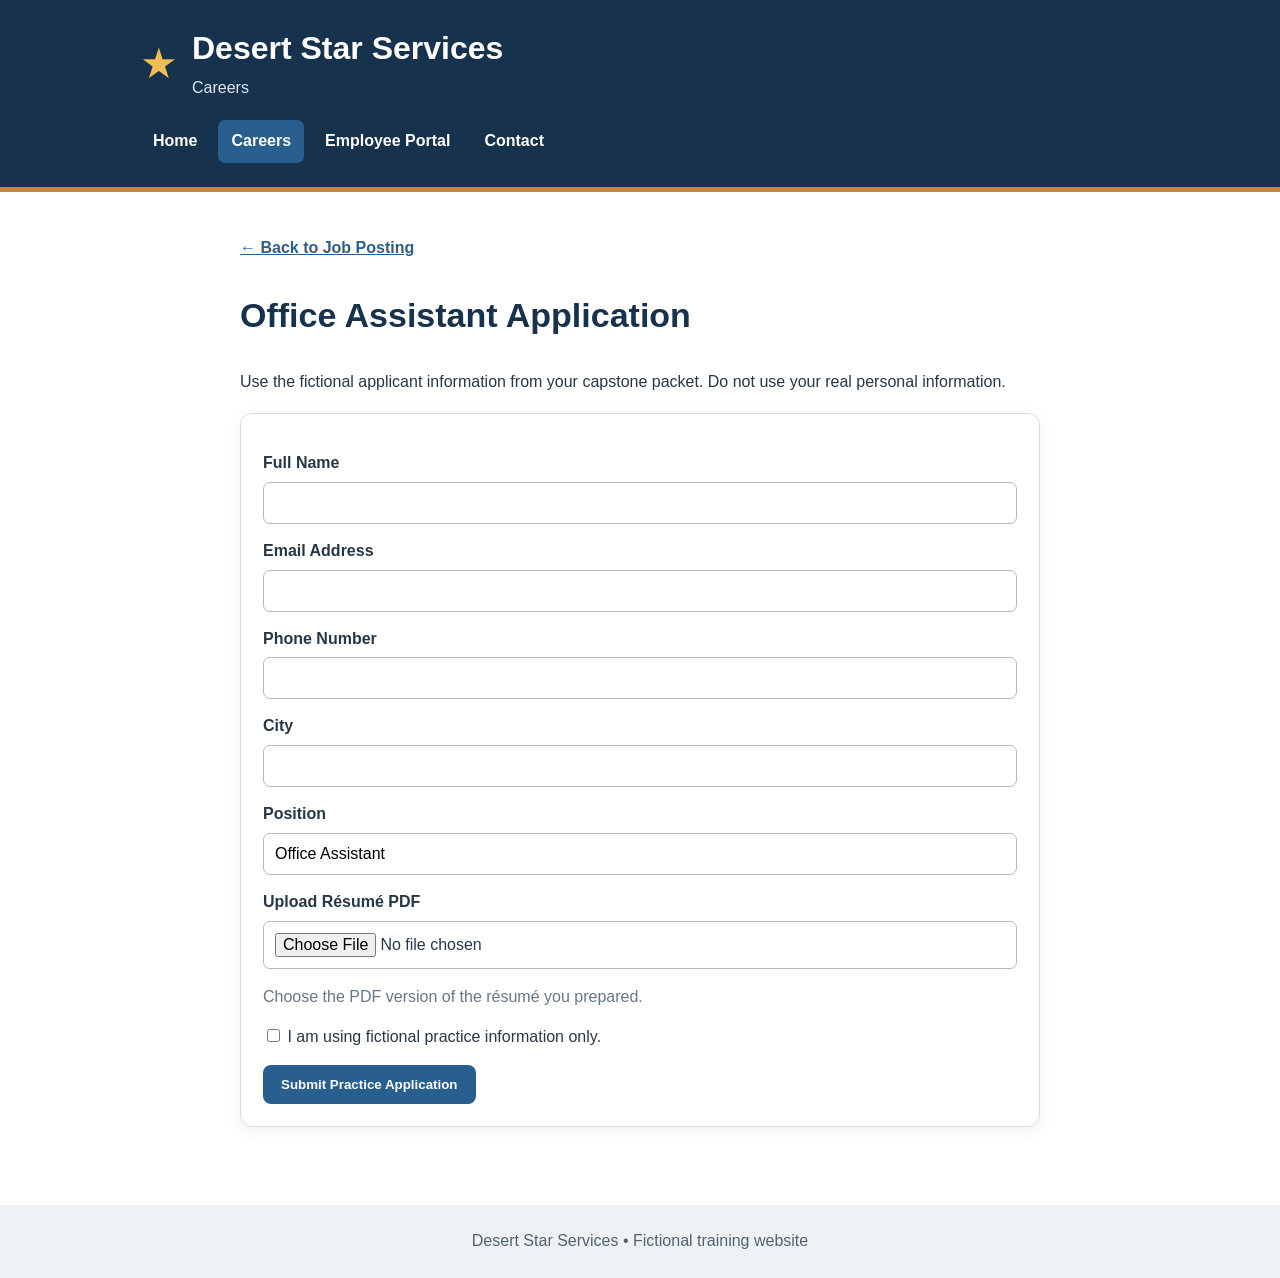
==== apply.html @ 8db5959c "Add apply.html" ====
<!doctype html><html><head><meta charset="utf-8"><meta name="viewport" content="width=device-width,initial-scale=1"><title>Apply | Desert Star Services</title><link rel="stylesheet" href="styles.css"></head><body><header><div class="brand"><span class="star">★</span><div><h1>Desert Star Services</h1><p>Careers</p></div></div><nav><a href="index.html">Home</a><a class="active" href="careers.html">Careers</a><a href="portal.html">Employee Portal</a><a href="contact.html">Contact</a></nav></header><main class="narrow"><a class="back" href="office-assistant.html">← Back to Job Posting</a><h2>Office Assistant Application</h2><p>Use the fictional applicant information from your capstone packet. Do not use your real personal information.</p><form id="app" class="panel"><label>Full Name<input type="text" required></label><label>Email Address<input type="email" required></label><label>Phone Number<input type="tel" required></label><label>City<input type="text" required></label><label>Position<input type="text" value="Office Assistant" readonly></label><label>Upload Résumé PDF<input id="resume" type="file" accept=".pdf,application/pdf" required></label><p class="help">Choose the PDF version of the résumé you prepared.</p><label class="check"><input type="checkbox" required> I am using fictional practice information only.</label><button class="btn" type="submit">Submit Practice Application</button></form><section id="done" class="success hidden"><h3>Practice Application Complete</h3><p>Your information was not sent or stored. Continue with the next task on your capstone challenge sheet.</p></section></main><script>document.getElementById('app').addEventListener('submit',function(e){e.preventDefault();let f=document.getElementById('resume').files[0];if(!f||!f.name.toLowerCase().endsWith('.pdf')){alert('Please choose a PDF file.');return;}this.classList.add('hidden');document.getElementById('done').classList.remove('hidden');scrollTo(0,0);});</script><footer>Desert Star Services • Fictional training website</footer></body></html>
---- styles.css ----
body{margin:0;font-family:Arial,sans-serif;color:#263746;line-height:1.55}header{background:#17324d;color:white;padding:24px max(24px,calc((100vw - 1000px)/2));border-bottom:5px solid #c58b25}.brand{display:flex;gap:14px;align-items:center}.star{font-size:42px;color:#f0bd54}h1{margin:0}.brand p{margin:2px 0;color:#dce6ef}nav{display:flex;gap:8px;flex-wrap:wrap;margin-top:18px}nav a{color:white;text-decoration:none;font-weight:bold;padding:9px 13px;border-radius:7px}nav a:hover,nav a.active{background:#285f8f}main{max-width:1000px;margin:auto;padding:44px 24px 60px}.narrow{max-width:800px}h2{font-size:34px;color:#17324d}.hero{display:grid;grid-template-columns:1.5fr .8fr;gap:24px}.panel,.job,.hero aside{border:1px solid #d4dde5;border-radius:12px;padding:22px;margin:18px 0;box-shadow:0 4px 16px #17324d12}.hero aside{background:#f7f1e8}.btn{display:inline-block;background:#285f8f;color:white;text-decoration:none;border:0;border-radius:8px;padding:12px 18px;font-weight:bold;cursor:pointer}.job{display:flex;justify-content:space-between;align-items:center;gap:18px}.job h3 a{color:#285f8f}.muted{background:#f5f6f7;color:#667788}.tag{background:#e8f3ff;color:#205782;border-radius:20px;padding:5px 10px;font-weight:bold;font-size:13px}.notice{margin-top:24px;padding:17px;background:#fff7df;border-left:5px solid #c58b25}.back{color:#285f8f;font-weight:bold}.sub,.help{color:#667788}label{display:block;font-weight:bold;margin:15px 0}input[type=text],input[type=email],input[type=tel],input[type=password],input[type=file]{display:block;width:100%;padding:11px;margin-top:6px;border:1px solid #aebbc5;border-radius:7px;font-size:16px;box-sizing:border-box}.check{font-weight:normal}.success{padding:22px;background:#e9f6ec;border:1px solid #afd7b8;border-radius:10px}.hidden{display:none}footer{text-align:center;background:#eef2f5;padding:24px;color:#526271}@media(max-width:700px){.hero{grid-template-columns:1fr}.job{flex-direction:column;align-items:flex-start}}
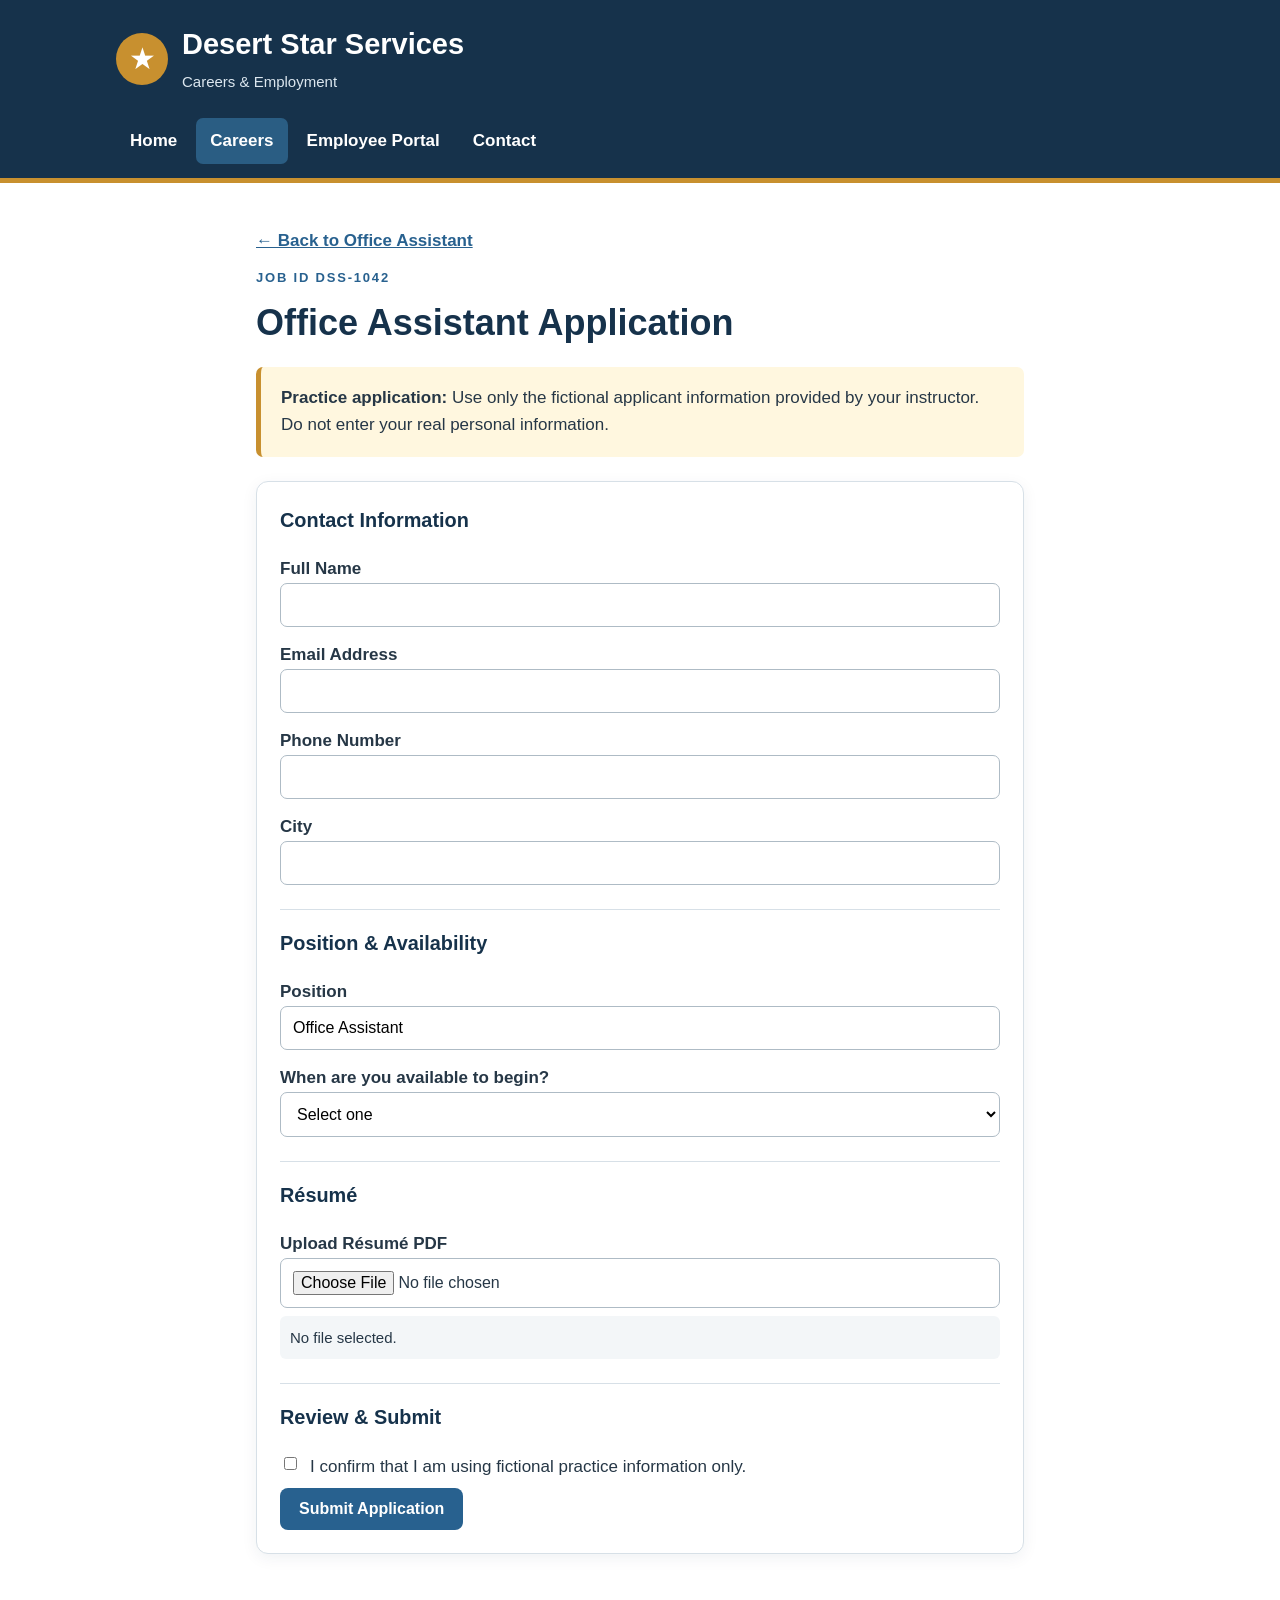
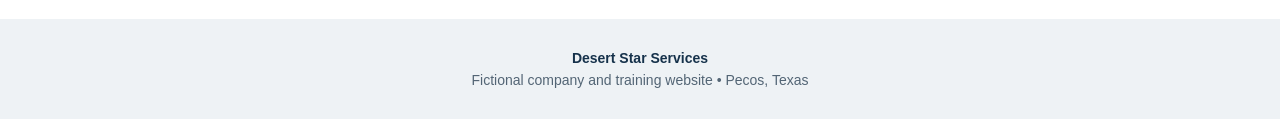
==== commit 75b407b3: "Upgrade apply.html for capstone simulation" ====
--- a/apply.html
+++ b/apply.html
@@ -1 +1 @@
-<!doctype html><html><head><meta charset="utf-8"><meta name="viewport" content="width=device-width,initial-scale=1"><title>Apply | Desert Star Services</title><link rel="stylesheet" href="styles.css"></head><body><header><div class="brand"><span class="star">★</span><div><h1>Desert Star Services</h1><p>Careers</p></div></div><nav><a href="index.html">Home</a><a class="active" href="careers.html">Careers</a><a href="portal.html">Employee Portal</a><a href="contact.html">Contact</a></nav></header><main class="narrow"><a class="back" href="office-assistant.html">← Back to Job Posting</a><h2>Office Assistant Application</h2><p>Use the fictional applicant information from your capstone packet. Do not use your real personal information.</p><form id="app" class="panel"><label>Full Name<input type="text" required></label><label>Email Address<input type="email" required></label><label>Phone Number<input type="tel" required></label><label>City<input type="text" required></label><label>Position<input type="text" value="Office Assistant" readonly></label><label>Upload Résumé PDF<input id="resume" type="file" accept=".pdf,application/pdf" required></label><p class="help">Choose the PDF version of the résumé you prepared.</p><label class="check"><input type="checkbox" required> I am using fictional practice information only.</label><button class="btn" type="submit">Submit Practice Application</button></form><section id="done" class="success hidden"><h3>Practice Application Complete</h3><p>Your information was not sent or stored. Continue with the next task on your capstone challenge sheet.</p></section></main><script>document.getElementById('app').addEventListener('submit',function(e){e.preventDefault();let f=document.getElementById('resume').files[0];if(!f||!f.name.toLowerCase().endsWith('.pdf')){alert('Please choose a PDF file.');return;}this.classList.add('hidden');document.getElementById('done').classList.remove('hidden');scrollTo(0,0);});</script><footer>Desert Star Services • Fictional training website</footer></body></html>+<!doctype html><html lang="en"><head><meta charset="utf-8"><meta name="viewport" content="width=device-width,initial-scale=1"><title>Apply | Desert Star Services</title><link rel="stylesheet" href="styles.css"></head><body><header><div class="topbar"><div class="brand"><div class="logo">★</div><div><h1>Desert Star Services</h1><p>Careers & Employment</p></div></div></div><nav><a href="index.html">Home</a><a class="active" href="careers.html">Careers</a><a href="portal.html">Employee Portal</a><a href="contact.html">Contact</a></nav></header><main class="narrow"><a class="back" href="office-assistant.html">← Back to Office Assistant</a><p class="eyebrow">Job ID DSS-1042</p><h2>Office Assistant Application</h2><div class="notice"><strong>Practice application:</strong> Use only the fictional applicant information provided by your instructor. Do not enter your real personal information.</div><form id="app" class="panel"><section class="form-section"><h3>Contact Information</h3><label>Full Name<input type="text" required autocomplete="off"></label><label>Email Address<input type="email" required autocomplete="off"></label><label>Phone Number<input type="tel" required autocomplete="off"></label><label>City<input type="text" required autocomplete="off"></label></section><section class="form-section"><h3>Position & Availability</h3><label>Position<input type="text" value="Office Assistant" readonly></label><label>When are you available to begin?<select required><option value="">Select one</option><option>Immediately</option><option>Within 1 week</option><option>Within 2 weeks</option><option>Other</option></select></label></section><section class="form-section"><h3>Résumé</h3><label>Upload Résumé PDF<input id="resume" type="file" accept=".pdf,application/pdf" required></label><div id="fileStatus" class="file-status">No file selected.</div></section><section class="form-section"><h3>Review & Submit</h3><label class="check"><input type="checkbox" required> I confirm that I am using fictional practice information only.</label><button class="btn" type="submit">Submit Application</button></section></form><section id="done" class="success hidden"><p class="eyebrow">Application Received</p><h2>Thank you for applying.</h2><p>Your practice application for the <strong>Office Assistant</strong> position has been completed.</p><p class="app-number">Confirmation: DSS-1042-7261</p><p>No information was transmitted or stored.</p><a class="btn" href="messages.html">Applicant Messages</a></section></main><script>const r=document.getElementById('resume'),s=document.getElementById('fileStatus');r.addEventListener('change',()=>{const f=r.files[0];s.textContent=f?'Selected file: '+f.name+' ✓':'No file selected.'});document.getElementById('app').addEventListener('submit',e=>{e.preventDefault();const f=r.files[0];if(!f||!f.name.toLowerCase().endsWith('.pdf')){alert('Please choose a PDF résumé file before submitting.');return;}e.currentTarget.classList.add('hidden');document.getElementById('done').classList.remove('hidden');scrollTo({top:0,behavior:'smooth'});});</script><footer><strong>Desert Star Services</strong><br>Fictional company and training website • Pecos, Texas</footer></body></html>
--- a/styles.css
+++ b/styles.css
@@ -1 +1 @@
-body{margin:0;font-family:Arial,sans-serif;color:#263746;line-height:1.55}header{background:#17324d;color:white;padding:24px max(24px,calc((100vw - 1000px)/2));border-bottom:5px solid #c58b25}.brand{display:flex;gap:14px;align-items:center}.star{font-size:42px;color:#f0bd54}h1{margin:0}.brand p{margin:2px 0;color:#dce6ef}nav{display:flex;gap:8px;flex-wrap:wrap;margin-top:18px}nav a{color:white;text-decoration:none;font-weight:bold;padding:9px 13px;border-radius:7px}nav a:hover,nav a.active{background:#285f8f}main{max-width:1000px;margin:auto;padding:44px 24px 60px}.narrow{max-width:800px}h2{font-size:34px;color:#17324d}.hero{display:grid;grid-template-columns:1.5fr .8fr;gap:24px}.panel,.job,.hero aside{border:1px solid #d4dde5;border-radius:12px;padding:22px;margin:18px 0;box-shadow:0 4px 16px #17324d12}.hero aside{background:#f7f1e8}.btn{display:inline-block;background:#285f8f;color:white;text-decoration:none;border:0;border-radius:8px;padding:12px 18px;font-weight:bold;cursor:pointer}.job{display:flex;justify-content:space-between;align-items:center;gap:18px}.job h3 a{color:#285f8f}.muted{background:#f5f6f7;color:#667788}.tag{background:#e8f3ff;color:#205782;border-radius:20px;padding:5px 10px;font-weight:bold;font-size:13px}.notice{margin-top:24px;padding:17px;background:#fff7df;border-left:5px solid #c58b25}.back{color:#285f8f;font-weight:bold}.sub,.help{color:#667788}label{display:block;font-weight:bold;margin:15px 0}input[type=text],input[type=email],input[type=tel],input[type=password],input[type=file]{display:block;width:100%;padding:11px;margin-top:6px;border:1px solid #aebbc5;border-radius:7px;font-size:16px;box-sizing:border-box}.check{font-weight:normal}.success{padding:22px;background:#e9f6ec;border:1px solid #afd7b8;border-radius:10px}.hidden{display:none}footer{text-align:center;background:#eef2f5;padding:24px;color:#526271}@media(max-width:700px){.hero{grid-template-columns:1fr}.job{flex-direction:column;align-items:flex-start}}+:root{--navy:#16324b;--blue:#28618f;--gold:#c8902f;--ink:#263746;--muted:#667788;--line:#d7e0e7;--pale:#eef5fa;--sand:#faf5eb;--green:#eaf6ed;--red:#8b2f2f}*{box-sizing:border-box}body{margin:0;font-family:Arial,Helvetica,sans-serif;color:var(--ink);line-height:1.58;background:#fff;font-size:17px}a{color:var(--blue)}header{background:var(--navy);color:#fff;border-bottom:5px solid var(--gold)}.topbar{max-width:1100px;margin:auto;padding:22px 26px}.brand{display:flex;align-items:center;gap:14px}.logo{width:52px;height:52px;border-radius:50%;background:var(--gold);display:grid;place-items:center;font-size:30px}.brand h1{margin:0;font-size:29px}.brand p{margin:2px 0;color:#dce7ef;font-size:15px}nav{max-width:1100px;margin:auto;display:flex;gap:5px;flex-wrap:wrap;padding:0 26px 14px}nav a{color:#fff;text-decoration:none;font-weight:700;padding:10px 14px;border-radius:7px}nav a:hover,nav a:focus,nav a.active{background:#2a5d83;outline:none}main{max-width:1050px;margin:auto;padding:45px 26px 65px}.narrow{max-width:820px}.hero{background:linear-gradient(115deg,#eef5fa,#faf5eb);border-radius:18px;padding:42px;display:grid;grid-template-columns:1.55fr .75fr;gap:32px;align-items:center}.hero h2,h2{color:var(--navy);font-size:36px;line-height:1.15;margin:.25em 0 .5em}.hero-card{background:white;border:1px solid var(--line);border-radius:12px;padding:22px}.eyebrow{font-size:13px;font-weight:800;letter-spacing:1.8px;color:var(--blue);text-transform:uppercase}.btn{display:inline-block;background:var(--blue);color:#fff!important;text-decoration:none;border:0;border-radius:8px;padding:12px 19px;font-size:16px;font-weight:700;cursor:pointer}.btn:hover,.btn:focus{filter:brightness(.92);outline:3px solid #9dc8ea;outline-offset:2px}.btn.secondary{background:#536b7e}.grid{display:grid;grid-template-columns:repeat(3,1fr);gap:18px;margin:30px 0}.card,.panel,.job{border:1px solid var(--line);border-radius:12px;padding:23px;background:#fff;box-shadow:0 4px 16px #16324b10}.card h3,.panel h3,.job h3{color:var(--navy);margin-top:0}.section{margin-top:42px}.job{display:flex;justify-content:space-between;gap:20px;align-items:center;margin:18px 0}.job p{margin:.3em 0}.job.closed{background:#f5f6f7;color:var(--muted)}.tag{display:inline-block;background:#e5f2fc;color:#1f567d;border-radius:20px;padding:5px 10px;font-size:13px;font-weight:800}.tag.closed{background:#e8e8e8;color:#555}.meta{display:grid;grid-template-columns:repeat(4,1fr);gap:10px;margin:20px 0}.meta div{background:var(--pale);padding:14px;border-radius:8px;font-size:15px}.notice{padding:18px 20px;background:#fff7df;border-left:5px solid var(--gold);border-radius:7px;margin:24px 0}.safe{background:var(--green);border-left-color:#4d9b60}.back{font-weight:700}.form-section{border-top:1px solid var(--line);padding-top:18px;margin-top:24px}.form-section:first-child{border-top:0;margin-top:0;padding-top:0}label{display:block;font-weight:700;margin:15px 0 7px}input,select,textarea{width:100%;padding:12px;border:1px solid #aebbc5;border-radius:7px;font-size:16px;font-family:inherit;background:white}input[type=checkbox]{width:auto}.check{font-weight:400;display:flex;gap:10px;align-items:flex-start}.file-status{margin-top:8px;padding:10px;background:#f3f6f8;border-radius:6px;font-size:15px}.success{background:var(--green);border:1px solid #add6b7;border-radius:12px;padding:26px}.app-number{font-size:20px;font-weight:800;color:var(--navy)}.messages{display:grid;gap:18px}.message{border:1px solid var(--line);border-radius:10px;overflow:hidden}.message-head{background:#f1f4f6;padding:12px 16px;font-size:14px}.message-body{padding:18px}.portal-grid{display:grid;grid-template-columns:repeat(2,1fr);gap:14px}.portal-tile{border:1px solid var(--line);border-radius:9px;padding:18px;background:#f8fafb}.hidden{display:none}footer{background:#eef2f5;color:#536575;padding:28px;text-align:center;font-size:14px}footer strong{color:var(--navy)}@media(max-width:760px){body{font-size:16px}.hero,.grid,.meta,.portal-grid{grid-template-columns:1fr}.hero{padding:28px}.hero h2,h2{font-size:30px}.job{flex-direction:column;align-items:flex-start}}
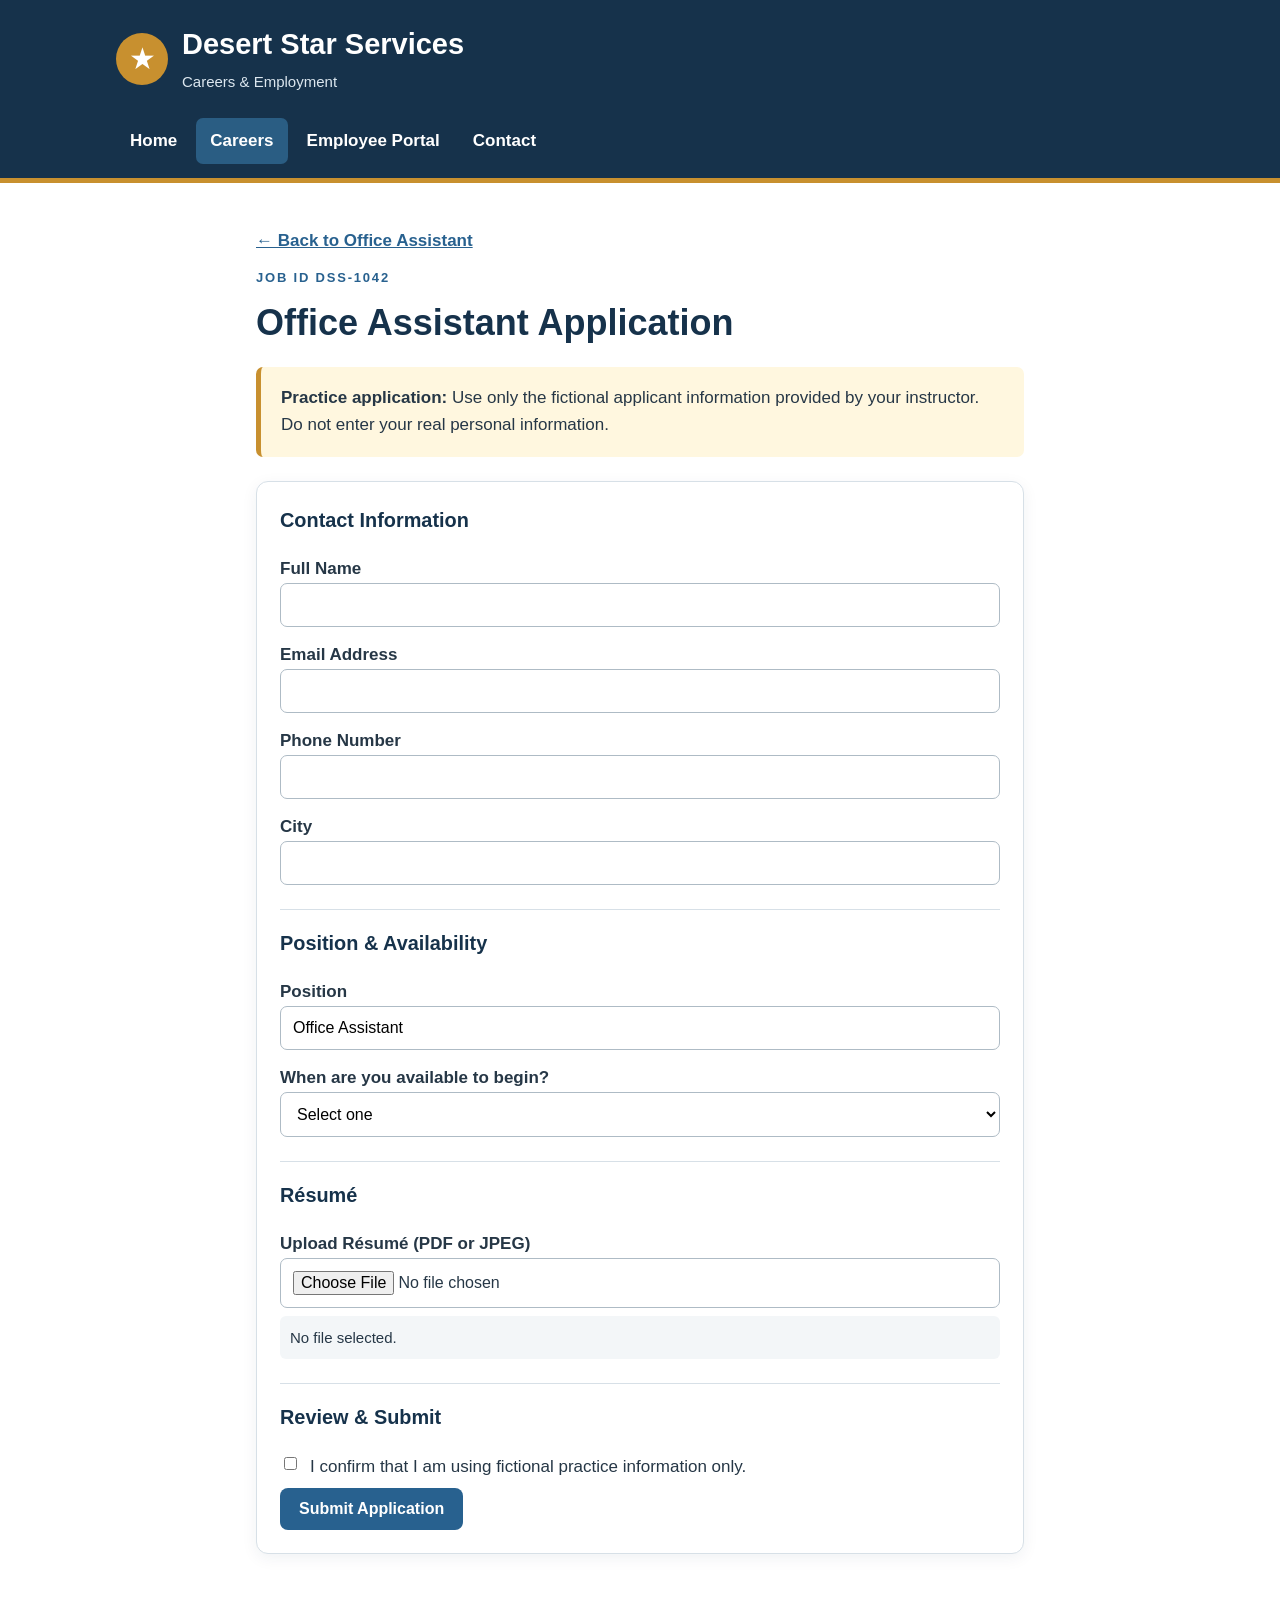
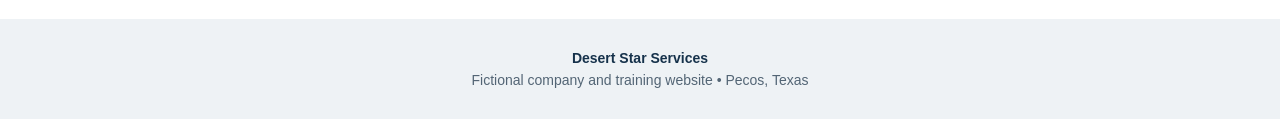
==== commit d4430bde: "Accept PDF and JPEG resume files in practice application" ====
--- a/apply.html
+++ b/apply.html
@@ -1 +1 @@
-<!doctype html><html lang="en"><head><meta charset="utf-8"><meta name="viewport" content="width=device-width,initial-scale=1"><title>Apply | Desert Star Services</title><link rel="stylesheet" href="styles.css"></head><body><header><div class="topbar"><div class="brand"><div class="logo">★</div><div><h1>Desert Star Services</h1><p>Careers & Employment</p></div></div></div><nav><a href="index.html">Home</a><a class="active" href="careers.html">Careers</a><a href="portal.html">Employee Portal</a><a href="contact.html">Contact</a></nav></header><main class="narrow"><a class="back" href="office-assistant.html">← Back to Office Assistant</a><p class="eyebrow">Job ID DSS-1042</p><h2>Office Assistant Application</h2><div class="notice"><strong>Practice application:</strong> Use only the fictional applicant information provided by your instructor. Do not enter your real personal information.</div><form id="app" class="panel"><section class="form-section"><h3>Contact Information</h3><label>Full Name<input type="text" required autocomplete="off"></label><label>Email Address<input type="email" required autocomplete="off"></label><label>Phone Number<input type="tel" required autocomplete="off"></label><label>City<input type="text" required autocomplete="off"></label></section><section class="form-section"><h3>Position & Availability</h3><label>Position<input type="text" value="Office Assistant" readonly></label><label>When are you available to begin?<select required><option value="">Select one</option><option>Immediately</option><option>Within 1 week</option><option>Within 2 weeks</option><option>Other</option></select></label></section><section class="form-section"><h3>Résumé</h3><label>Upload Résumé PDF<input id="resume" type="file" accept=".pdf,application/pdf" required></label><div id="fileStatus" class="file-status">No file selected.</div></section><section class="form-section"><h3>Review & Submit</h3><label class="check"><input type="checkbox" required> I confirm that I am using fictional practice information only.</label><button class="btn" type="submit">Submit Application</button></section></form><section id="done" class="success hidden"><p class="eyebrow">Application Received</p><h2>Thank you for applying.</h2><p>Your practice application for the <strong>Office Assistant</strong> position has been completed.</p><p class="app-number">Confirmation: DSS-1042-7261</p><p>No information was transmitted or stored.</p><a class="btn" href="messages.html">Applicant Messages</a></section></main><script>const r=document.getElementById('resume'),s=document.getElementById('fileStatus');r.addEventListener('change',()=>{const f=r.files[0];s.textContent=f?'Selected file: '+f.name+' ✓':'No file selected.'});document.getElementById('app').addEventListener('submit',e=>{e.preventDefault();const f=r.files[0];if(!f||!f.name.toLowerCase().endsWith('.pdf')){alert('Please choose a PDF résumé file before submitting.');return;}e.currentTarget.classList.add('hidden');document.getElementById('done').classList.remove('hidden');scrollTo({top:0,behavior:'smooth'});});</script><footer><strong>Desert Star Services</strong><br>Fictional company and training website • Pecos, Texas</footer></body></html>+<!doctype html><html lang="en"><head><meta charset="utf-8"><meta name="viewport" content="width=device-width,initial-scale=1"><title>Apply | Desert Star Services</title><link rel="stylesheet" href="styles.css"></head><body><header><div class="topbar"><div class="brand"><div class="logo">★</div><div><h1>Desert Star Services</h1><p>Careers & Employment</p></div></div></div><nav><a href="index.html">Home</a><a class="active" href="careers.html">Careers</a><a href="portal.html">Employee Portal</a><a href="contact.html">Contact</a></nav></header><main class="narrow"><a class="back" href="office-assistant.html">← Back to Office Assistant</a><p class="eyebrow">Job ID DSS-1042</p><h2>Office Assistant Application</h2><div class="notice"><strong>Practice application:</strong> Use only the fictional applicant information provided by your instructor. Do not enter your real personal information.</div><form id="app" class="panel"><section class="form-section"><h3>Contact Information</h3><label>Full Name<input type="text" required autocomplete="off"></label><label>Email Address<input type="email" required autocomplete="off"></label><label>Phone Number<input type="tel" required autocomplete="off"></label><label>City<input type="text" required autocomplete="off"></label></section><section class="form-section"><h3>Position & Availability</h3><label>Position<input type="text" value="Office Assistant" readonly></label><label>When are you available to begin?<select required><option value="">Select one</option><option>Immediately</option><option>Within 1 week</option><option>Within 2 weeks</option><option>Other</option></select></label></section><section class="form-section"><h3>Résumé</h3><label>Upload Résumé (PDF or JPEG)<input id="resume" type="file" accept=".pdf,.jpeg,.jpg,application/pdf,image/jpeg" required></label><div id="fileStatus" class="file-status">No file selected.</div></section><section class="form-section"><h3>Review & Submit</h3><label class="check"><input type="checkbox" required> I confirm that I am using fictional practice information only.</label><button class="btn" type="submit">Submit Application</button></section></form><section id="done" class="success hidden"><p class="eyebrow">Application Received</p><h2>Thank you for applying.</h2><p>Your practice application for the <strong>Office Assistant</strong> position has been completed.</p><p class="app-number">Confirmation: DSS-1042-7261</p><p>No information was transmitted or stored.</p><a class="btn" href="messages.html">Applicant Messages</a></section></main><script>const r=document.getElementById('resume'),s=document.getElementById('fileStatus');r.addEventListener('change',()=>{const f=r.files[0];s.textContent=f?'Selected file: '+f.name+' ✓':'No file selected.'});document.getElementById('app').addEventListener('submit',e=>{e.preventDefault();const f=r.files[0];if(!f||!(/\.(pdf|jpe?g)$/i.test(f.name))){alert('Please choose a PDF or JPEG résumé file before submitting.');return;}e.currentTarget.classList.add('hidden');document.getElementById('done').classList.remove('hidden');scrollTo({top:0,behavior:'smooth'});});</script><footer><strong>Desert Star Services</strong><br>Fictional company and training website • Pecos, Texas</footer></body></html>
